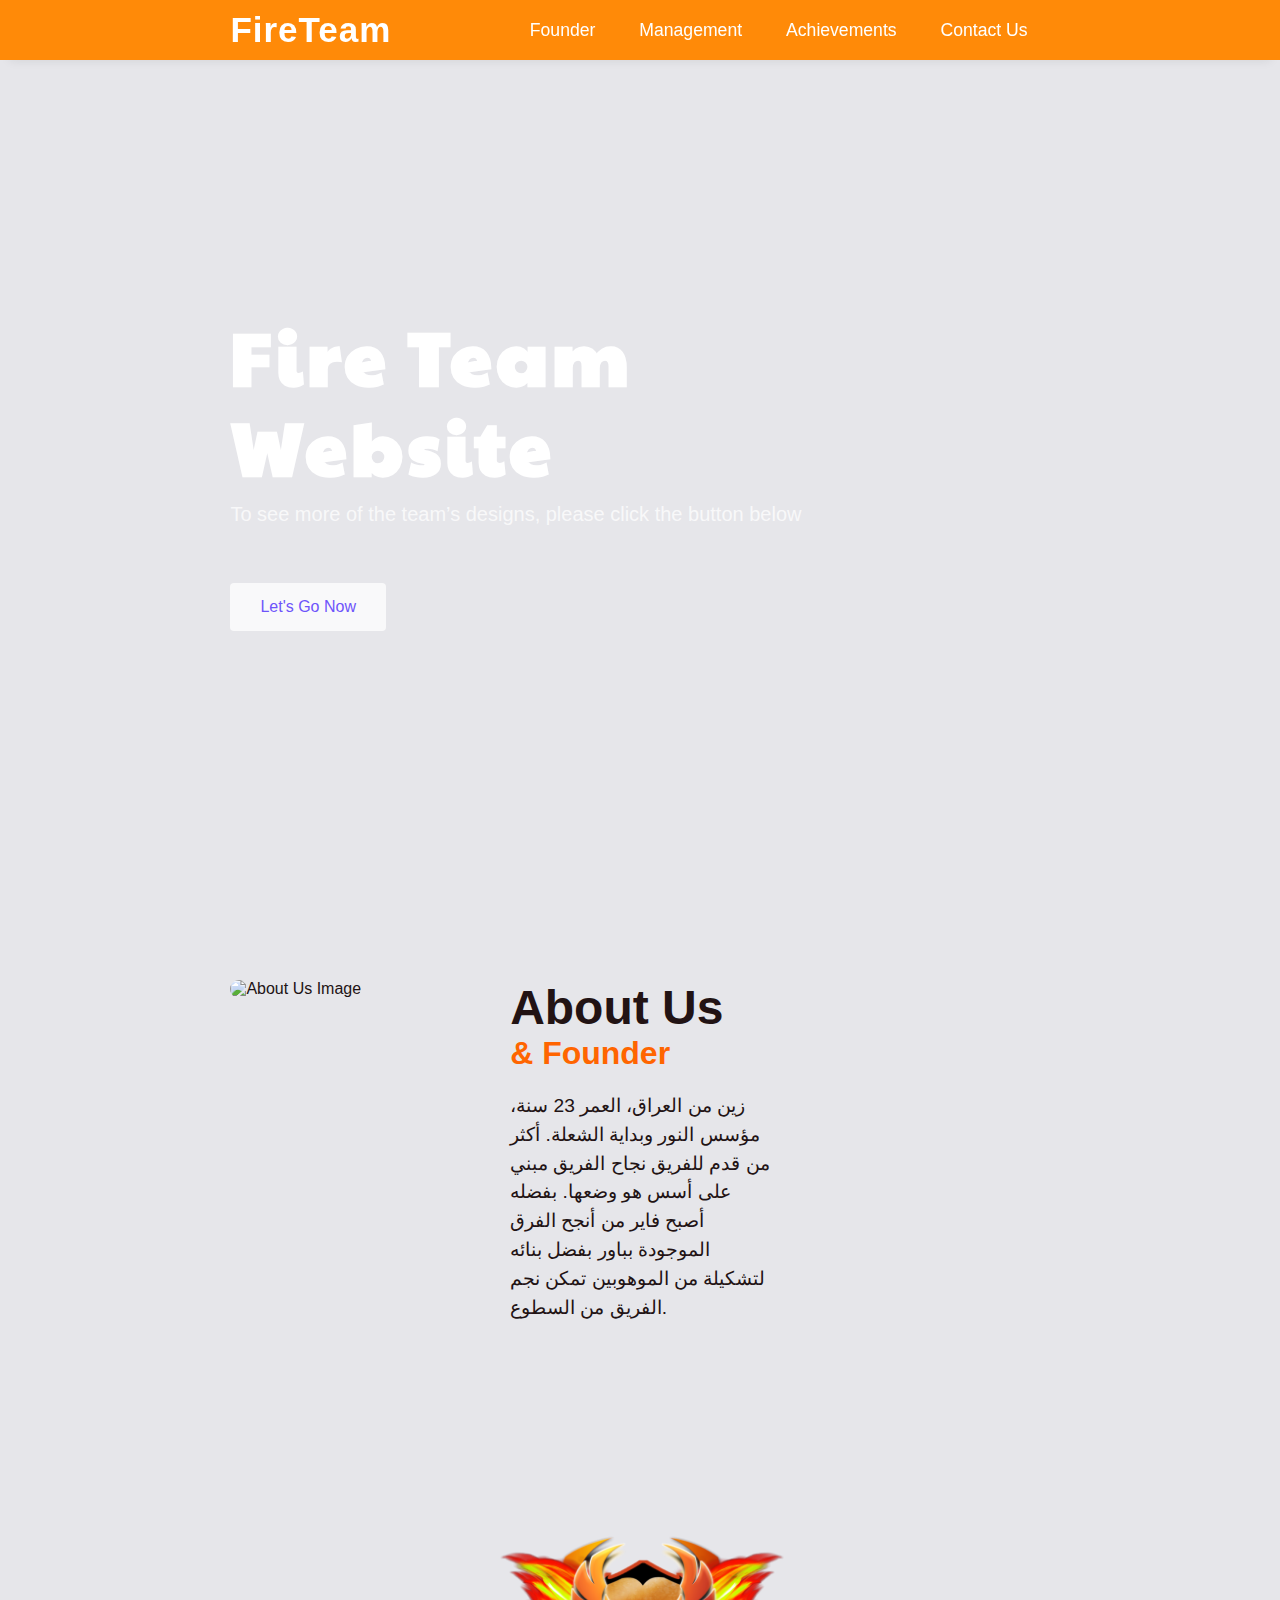
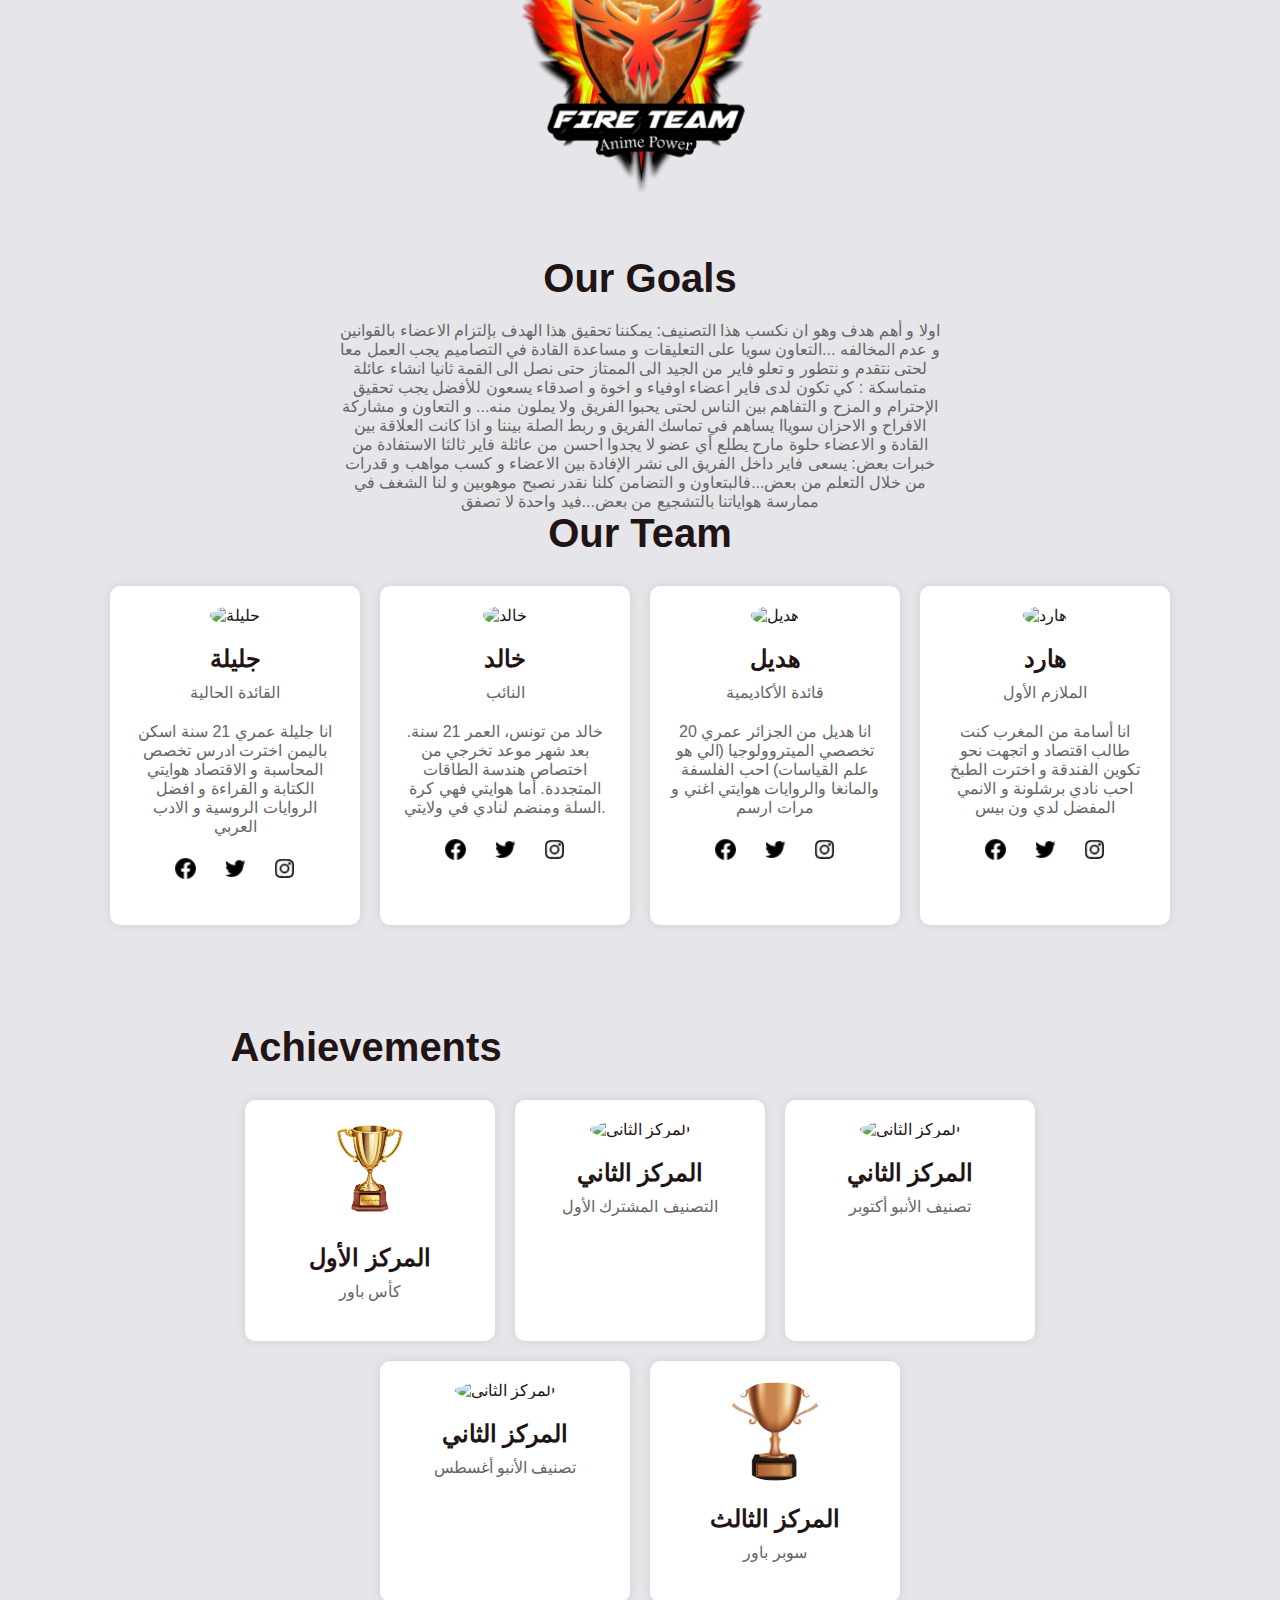
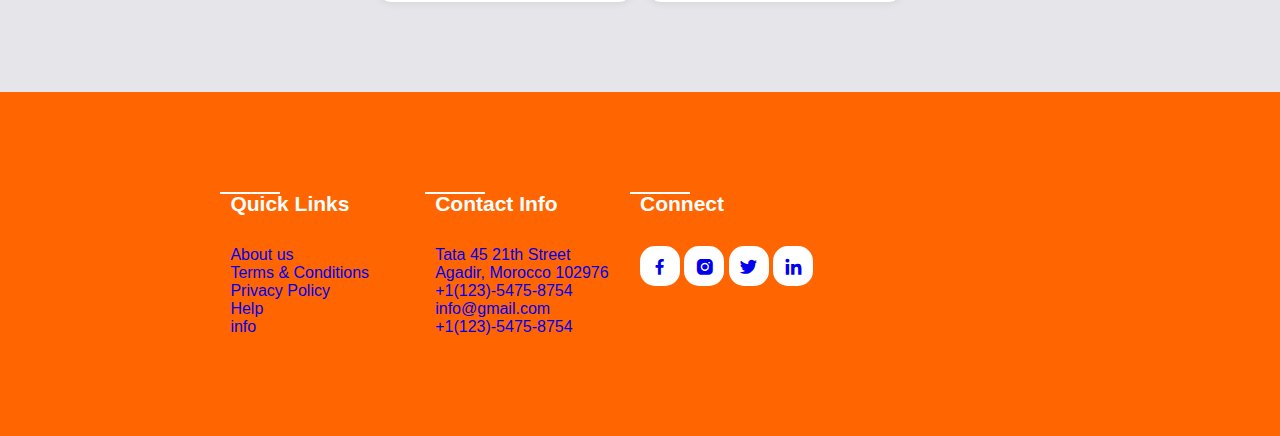
==== firetime.html @ 790e8df7 "Add files via upload" ====
<!DOCTYPE html>
<html lang="en">
<head>
    <meta charset="UTF-8">
    <meta name="viewport" content="width=device-width, initial-scale=1">
    <title>Fire Team</title>
    <link rel="stylesheet" href="style.css" type="text/css">
    <link rel="stylesheet" href="https://unpkg.com/boxicons@latest/css/boxicons.min.css">
    <link rel="preconnect" href="https://fonts.googleapis.com">
    <link rel="preconnect" href="https://fonts.gstatic.com" crossorigin>
    <link href="https://fonts.googleapis.com/css2?family=Paytone+One&display=swap" rel="stylesheet">
  
</head>
<body>
    <header>
        <a href="#" class="logo">FireTeam</a>
        <div class="bx bx-menu" id="menu-icon"></div>
        <ul class="navbar">
            <li><a href="#container">Founder</a></li>
            <li><a href="#our-team">Management</a></li>
            <li><a href="#Designs">Achievements</a></li>
            <li><a href="#contact">Contact Us</a></li>
        </ul>
    </header>

    <section class="home" id="home">
        <div class="home-text">
            <h1>Fire Team<br>Website</h1>
            <p>To see more of the team’s designs, please click the button below</p>
             <div class="home-btn">
            <a onclick="location.href='index.html'">Let's Go Now</a>
                
            </div>
        </div>
    </section>

    <section class="container" id="container">
        <div class="about-image">
            <img src="C:\python\flaskapps\templates\img\img5.jpg" alt="About Us Image">
        </div>
        <div class="about-content">
            <h1>About Us</h1>
            <h2><span>& Founder</span></h2>
            <p>زين من العراق، العمر 23 سنة، مؤسس النور وبداية الشعلة. أكثر من قدم للفريق نجاح الفريق مبني على أسس هو وضعها. بفضله أصبح فاير من أنجح الفرق الموجودة بباور بفضل بنائه لتشكيلة من الموهوبين تمكن نجم الفريق من السطوع.</p>
        </div>
    </section>

    <section class="our-team" id="our-team">
        <div class="team-header">
            <img src="../img/img55.png" alt="Team Icon">
            <h1>Our Goals</h1>
            <p> اولا و أهم هدف وهو ان نكسب هذا التصنيف:
يمكننا تحقيق هذا الهدف بإلتزام الاعضاء بالقوانين و عدم المخالفه ...التعاون سويا على التعليقات و مساعدة القادة في التصاميم يجب العمل معا لحتى نتقدم و نتطور و تعلو فاير من الجيد الى الممتاز حتى نصل الى القمة
ثانيا انشاء عائلة متماسكة :
كي تكون لدى فاير اعضاء اوفياء و اخوة و اصدقاء يسعون للأفضل يجب تحقيق الإحترام و المزح و التفاهم بين الناس لحتى يحبوا الفريق ولا يملون منه... و التعاون و مشاركة الافراح و الاحزان سوياا يساهم في تماسك الفريق و ربط الصلة بيننا و اذا كانت العلاقة بين القادة و الاعضاء حلوة مارح يطلع أي عضو لا يجدوا احسن من عائلة فاير 
ثالثا الاستفادة من خبرات بعض:
يسعى فاير داخل الفريق الى نشر الإفادة بين الاعضاء و كسب مواهب و قدرات من خلال التعلم من بعض...فالبتعاون و التضامن كلنا نقدر نصبح موهوبين و لنا الشغف في ممارسة هواياتنا بالتشجيع من بعض...فيد واحدة لا تصفق</p>
            <h1>Our Team</h1>
        </div>
        <div class="team-members">
            <div class="team-member">
                <img src="../img/img7.jpg" alt="جليلة">
                <h3>جليلة</h3>
                <p>القائدة الحالية</p>
                <p>انا جليلة عمري 21 سنة اسكن باليمن اخترت ادرس تخصص المحاسبة و الاقتصاد هوايتي الكتابة و القراءة و افضل الروايات الروسية و الادب العربي</p>
                <div class="social-links">
                    <a href="#"><img src="[data-uri]"/></a>
                    <a href="#"><img src="[data-uri]"/></a>
                    <a href="#"><img src="[data-uri]"/></a>
                </div>
            </div>
            <div class="team-member">
                <img src="../img/img8.jpg" alt="خالد">
                <h3>خالد</h3>
                <p>النائب</p>
                <p>خالد من تونس، العمر 21 سنة. بعد شهر موعد تخرجي من اختصاص هندسة الطاقات المتجددة. أما هوايتي فهي كرة السلة ومنضم لنادي في ولايتي.</p>
                <div class="social-links">
                    <a href="#"><img src="[data-uri]"/></a>
                    <a href="#"><img src="[data-uri]"/></a>
                    <a href="#"><img src="[data-uri]"/></a>
                </div>
            </div>
            <div class="team-member">
                <img src="../img/img9.jpg" alt="هديل">
                <h3>هديل</h3>
                <p>قائدة الأكاديمية</p>
                <p>انا هديل من الجزائر عمري 20 تخصصي الميتروولوجيا (الي هو علم القياسات) احب الفلسفة والمانغا والروايات هوايتي اغني و مرات ارسم</p>
                <div class="social-links">
                    <a href="#"><img src="[data-uri]"/></a>
                    <a href="#"><img src="[data-uri]"/></a>
                    <a href="#"><img src="[data-uri]"/></a>
                </div>
            </div>
            <div class="team-member">
                <img src="../img/img10.jpg" alt="هارد">
                <h3>هارد</h3>
                <p>الملازم الأول</p>
                <p>انا أسامة من المغرب كنت طالب اقتصاد و اتجهت نحو تكوين الفندقة و اخترت الطبخ احب نادي برشلونة و الانمي المفضل لدي ون بيس</p>
                <div class="social-links">
                    <a href="#"><img src="[data-uri]"/></a>
                    <a href="#"><img src="[data-uri]"/></a>
                    <a href="#"><img src="[data-uri]"/></a>
                </div>
            </div>
        </div>
    </section>

    <section class="designs" id="Designs">
      <div class="team-header">
          
            <h1>Achievements</h1>
        <div class="team-members">
            <div class="team-member">
                <img src="../img/img33.jpg" alt="المركز الأول">
                <h3>المركز الأول</h3>
                <p>كأس باور</p>
            </div>
            <div class="team-member">
                <img src="../img/img22.jpg" alt="المركز الثاني">
                <h3>المركز الثاني</h3>
                <p>التصنيف المشترك الأول</p>
            </div>
            <div class="team-member">
                <img src="../img/img22.jpg" alt="المركز الثاني">
                <h3>المركز الثاني</h3>
                <p>تصنيف الأنبو أكتوبر</p>
            </div>
            <div class="team-member">
                <img src="../img/img22.jpg" alt="المركز الثاني">
                <h3>المركز الثاني</h3>
                <p>تصنيف الأنبو أغسطس</p>
            </div>
            <div class="team-member">
                <img src="../img/img44.jpg" alt="المركز الثالث">
                <h3>المركز الثالث</h3>
                <p>سوبر باور</p>
            </div>
        </div>
    </section>

    <section id="contact">
        <div class="footer">
            <div class="main">
                <div class="list">
                    <h4>Quick Links</h4>
                    <ul>
                        <li><a href="#">About us</a></li>
                        <li><a href="#">Terms & Conditions</a></li>
                        <li><a href="#">Privacy Policy</a></li>
                        <li><a href="#">Help</a></li>
                        <li><a href="#">info</a></li>
                    </ul>
                </div>
                
                <div class="list">
                    <h4>Contact Info</h4>
                    <ul>
                        <li><a href="#">Tata 45 21th Street</a></li>
                        <li><a href="#">Agadir, Morocco 102976</a></li>
                        <li><a href="#">+1(123)-5475-8754</a></li>
                        <li><a href="#">info@gmail.com</a></li>
                        <li><a href="#">+1(123)-5475-8754</a></li>
                    </ul>
                </div>
                <div class="list">

                    <h4>Connect</h4>
                    <div class="social">
                    <a href="https://www.facebook.com/F1ireTeam"><i class='bx bxl-facebook' ></i></a>
                    <a href="#"><i class='bx bxl-instagram-alt' ></i></a>
                    <a href="#"><i class='bx bxl-twitter' ></i></a>
                     <a href="#"><i class='bx bxl-linkedin' ></i></a>
                     </div>
                  </div>
            </div>
        </div>
    </section>

</body>
</html>
---- style.css ----
* {
    padding: 0;
    margin: 0;
    box-sizing: border-box;
    font-family: 'Poppins', Sans-Serif;
    text-decoration: none;
    list-style: none;
    scroll-behavior: smooth;
}


:root {
    --bg-color: #fff;
    --text-color: #221314;
    --second-color: #5a7184;
    --main-color: #6e54fa;
    --big-font: 6rem;
    --h2-font: 3rem;
    --p-font: 1.1rem;
}

body {
    background: #e6e6ea;
    color: var(--text-color);
}


header {
    position: fixed;
    top: 0;
    right: 0;
    width: 100%;
    z-index: 1000;
    display: flex;
    align-items: center;
    justify-content: space-between;
    background: transparent;
    padding: 30px 18%;
    transition: ease 0.4s;
}

.logo {
    font-size: 35px;
    font-weight: 600;
    letter-spacing: 1px;
    color: #ffffff;
}

.navbar {
    display: flex;
}

.navbar a {
    color: var(--bg-color);
    font-size: var(--p-font);
    font-weight: 500;
    padding: 10px 22px;
    border-radius: 4px;
    transition: ease 0.4s;
}

.navbar a:hover {
    background: var(--bg-color);
    color: var(--text-color);
    box-shadow: 5px 10px 30px rgba(85, 85, 85, 0.2);
}


section {
    padding: 80px 18%;
}

#menu-icon {
    color: var(--bg-color);
    font-size: 35px;
    z-index: 10001;
    cursor: pointer;
    display: none;
}

.home {
    position: relative;
    width: 100%;
    height: 100vh;
    background: url(../img/img2.jpg) center/cover no-repeat;
    display: grid;
    align-items: center;
}

.home-text h1 {
    font-size: 75px;
    line-height: 1.2;
    color: var(--bg-color);
    font-family: 'Paytone One', Sans-Serif;
    letter-spacing: 4px;
    margin: 40px 0 5px;
}

.home-text p {
    color: #ffffffbf;
    font-size: 20px;
    font-weight: 400;
    line-height: 38px;
    margin-bottom: 50px;
}

.home-btn {
    display: inline-block;
    font-size: 16px;
    padding: 15px 30px;
    background: #ffffffbf;
    color: var(--main-color);
    border-radius: 4px;
}

.home-btn:hover {
    background: var(--bg-color);
    transform: scale(1.1);
}


header{
    background: #FF8A08;
    padding: 10px 18%;
    box-shadow: rgba(33, 35, 38, 0.1) 0px 10px 10px -10px;
}

.sticky .navbar a {
    color: var(--text-color);
}


.about-us {
    display: flex;
    align-items: center;
    justify-content: center;
    height: 100vh;
    background-color: #1c1c1c;
}

.about-image img {
    max-width: 100%;
    height: auto;
    border-radius: 10px;
}

.about-content {
    max-width: 500px;
}

.about-content h1 {
    font-size: 3em;
    margin: 0;
    
}

.about-content h2 {
    font-size: 2em;
    color: white;
}

.about-content h2 span {
    color: #FF6500;
}

.about-content p {
    font-size: 1.2em;
    line-height: 1.5;
    margin: 20px 0;
}


.our-team {
    text-align: center;
    padding: 10px 20px;
}

.team-header img {
    width: 400px;
    height: 400px;
    margin-bottom: 20px;
}

.team-header h1 {
    font-size: 2.5em;
    margin-bottom: 20px;
}

.team-header p {
    font-size: 1em;
    color: #666;
    margin-bottom: 40px;
    max-width: 600px;
    margin: 0 auto;
}

.team-members {
    display: flex;
    justify-content: center;
    flex-wrap: wrap;
}

.team-member {
    background-color: white;
    margin: 10px;
    padding: 20px;
    border-radius: 10px;
    width: 250px;
    box-shadow: 0 0 10px rgba(0, 0, 0, 0.1);
    text-align: center;
}

.team-member img {
    width: 100px;
    height: 100px;
    border-radius: 50%;
    margin-bottom: 20px;
}

.team-member h3 {
    font-size: 1.5em;
    margin-bottom: 10px;
}

.team-member p {
    font-size: 1em;
    color: #666;
    margin-bottom: 20px;
}

.team-member .social-links a {
    margin: 0 10px;
    text-decoration: none;
}

.team-member .social-links img {
    width: 25px;
    height: 25px;
}


.container {
    display: grid;
    grid-template-columns: repeat(3, 2fr);
    gap: 20px;
}

#contact {
    background: #FF6500;
}

.main {
    display: flex;
    flex-wrap: wrap;
}

.footer {
    padding: 20px 0;
}

.list {
    width: 25%;
}

.list h4 {
    font-size: 21px;
    color: var(--bg-color);
    margin-bottom: 30px;
    position: relative;
}

.list h4::before {
    content: "";
    position: absolute;
    height: 2px;
    width: 60px;
    left: -10px;
    background: var(--bg-color);
}
.social a{
height: 40px;
width: 40px;
background: var(--bg-color);
color:#FF650;
display: inline-flex;
align-items: center;
justify-content: center;
font-size: 21px;
border-radius: 15px;
transition:.3s 
;
}
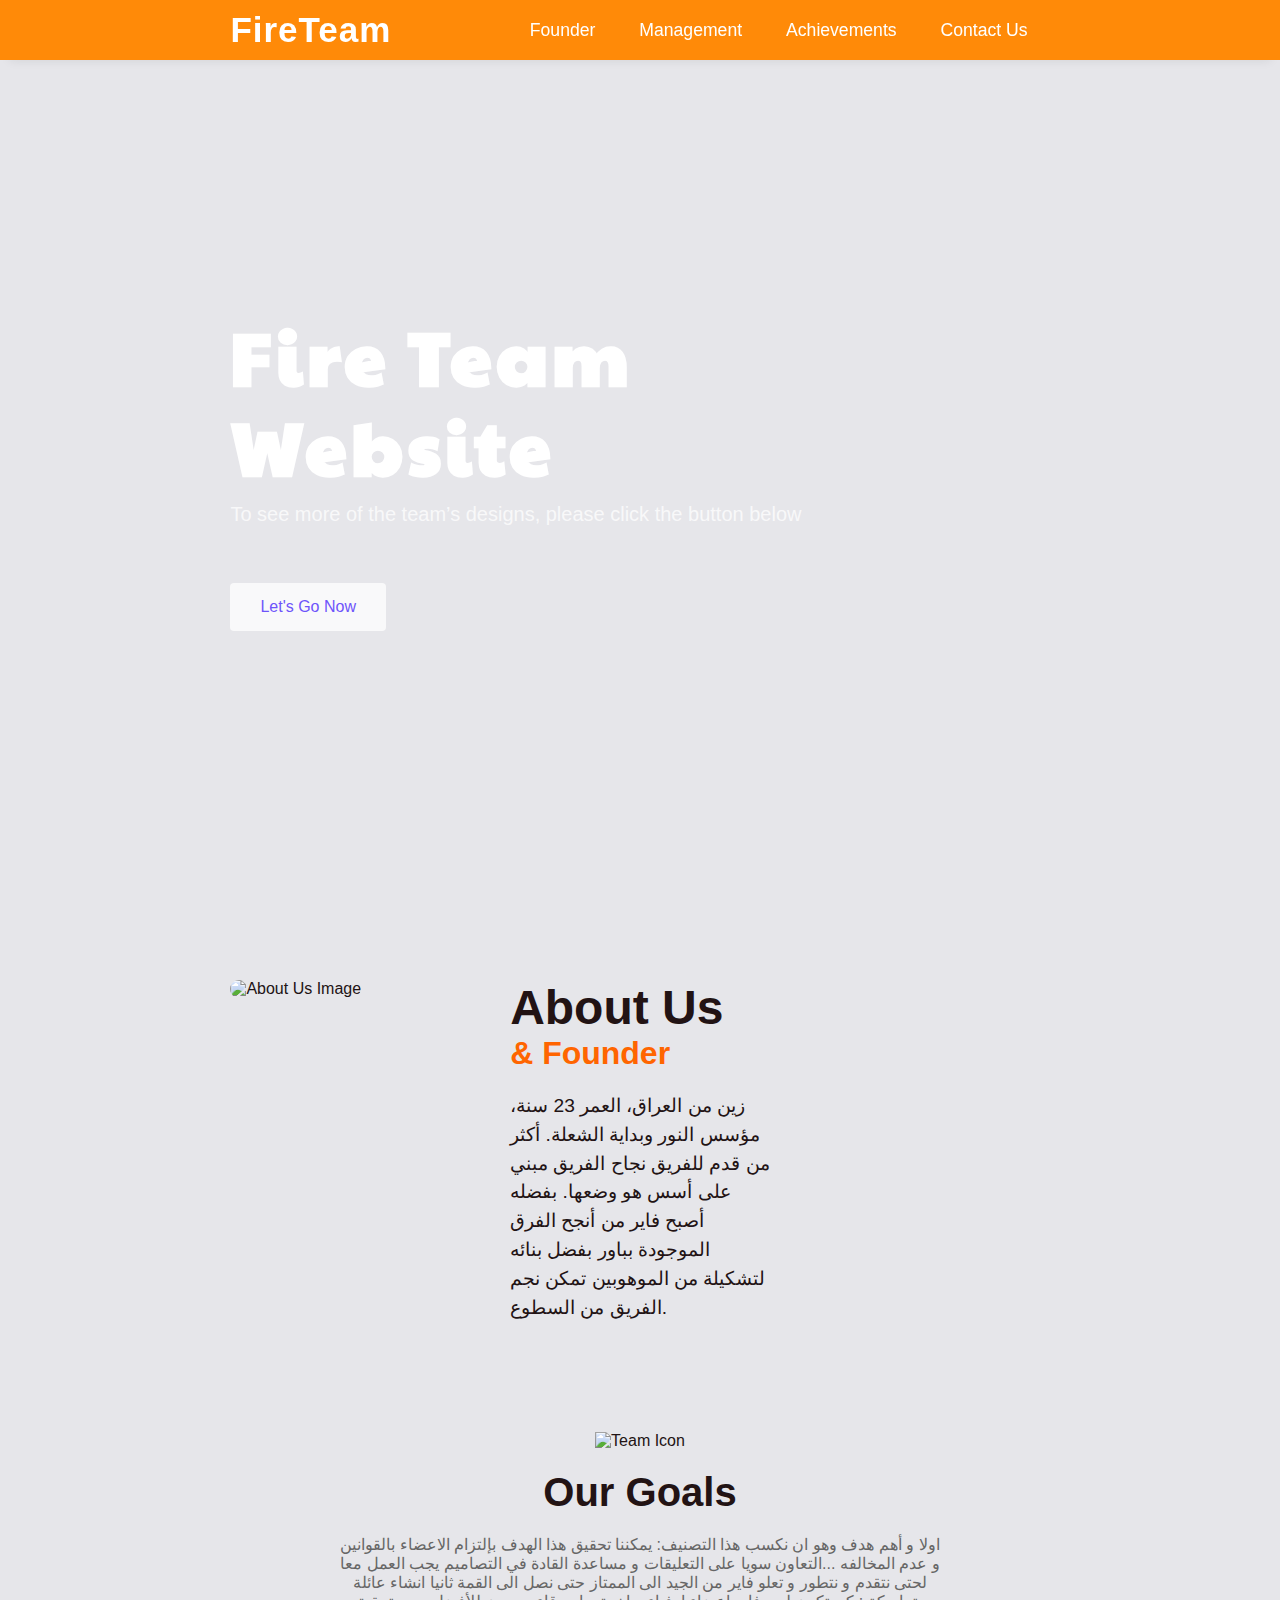
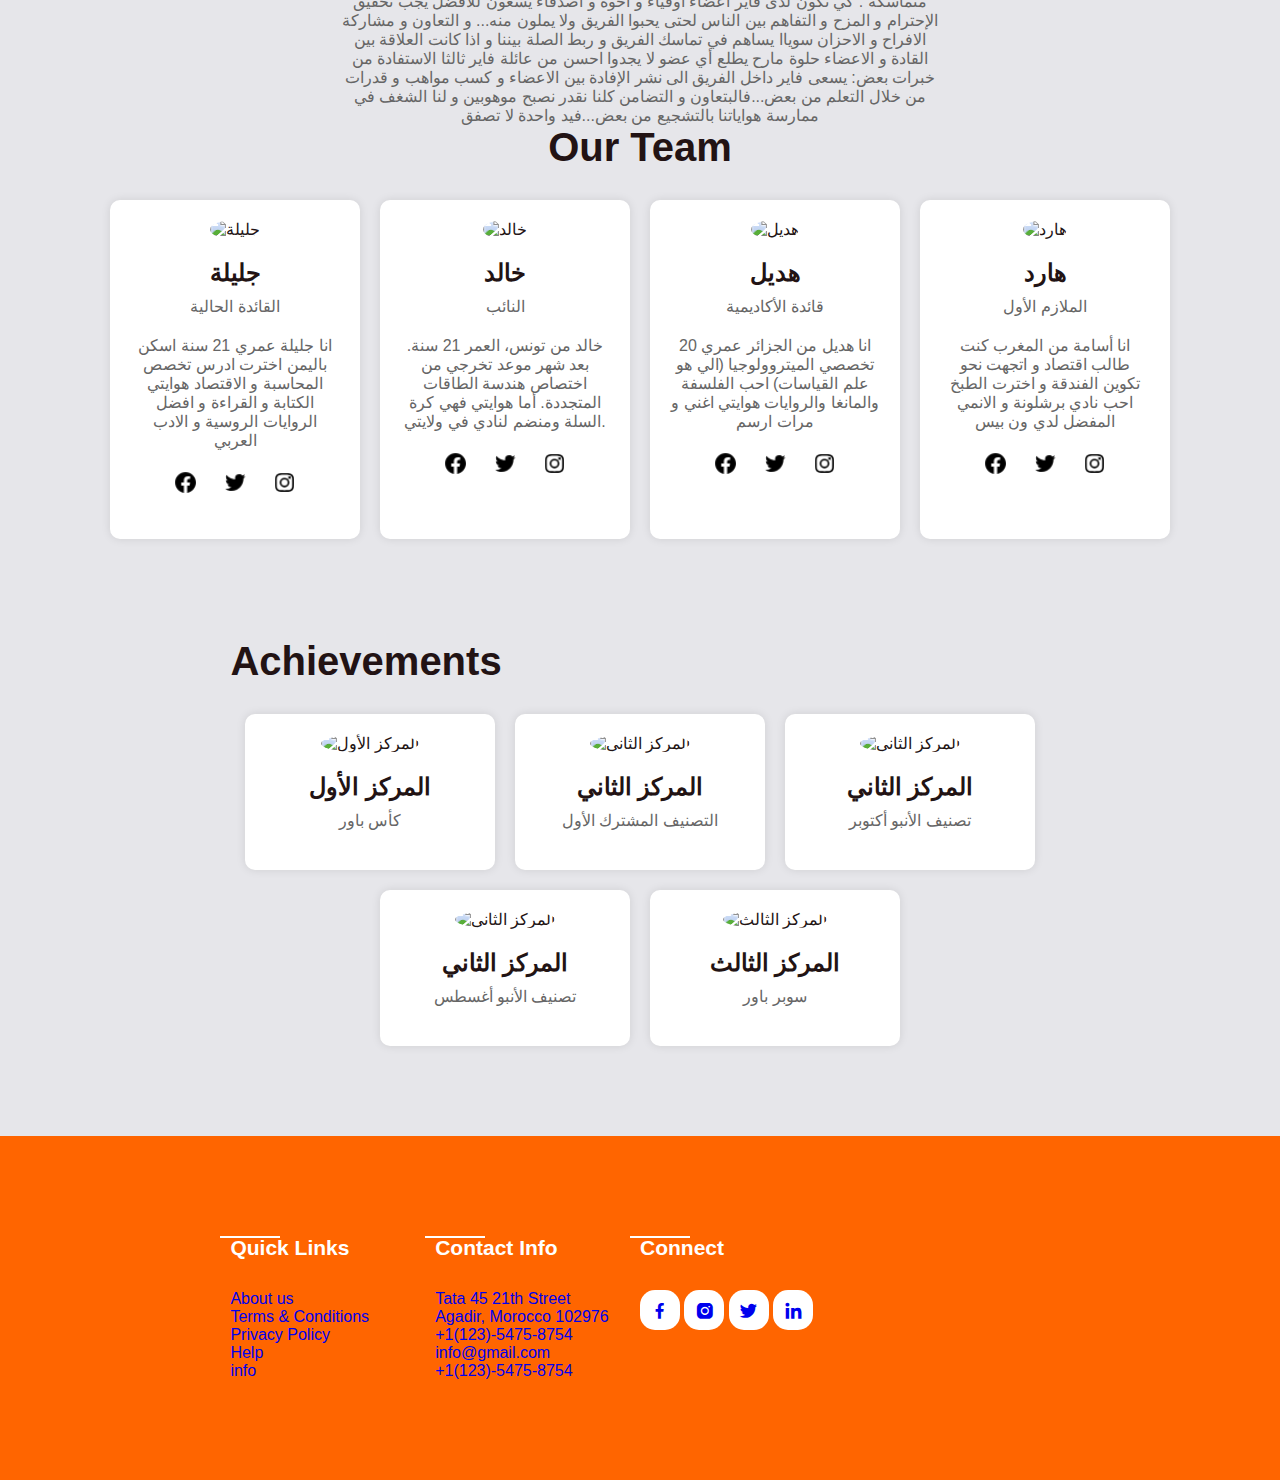
==== commit a715031b: "Update firetime.html" ====
--- a/firetime.html
+++ b/firetime.html
@@ -36,7 +36,7 @@
 
     <section class="container" id="container">
         <div class="about-image">
-            <img src="C:\python\flaskapps\templates\img\img5.jpg" alt="About Us Image">
+            <img src="https://scontent.faae1-2.fna.fbcdn.net/v/t39.30808-6/451695225_2268065056860576_5111841102369909039_n.jpg?stp=dst-jpg_p600x600&_nc_cat=108&ccb=1-7&_nc_sid=aa7b47&_nc_eui2=AeHBGyK_xROv2VCx-OWKgiHyxhfeujZNdqnGF966Nk12qX5K-qs3GnBw3N0wOK_eEBgO81xXlHUmES5GF1ETzGeR&_nc_ohc=enJHUHd6xusQ7kNvgEEdTpa&_nc_zt=23&_nc_ht=scontent.faae1-2.fna&oh=00_AYD9Vq0o0Z23OYlNUDIzpk7tC596HlINb_WP22944zeTjw&oe=66A15C65" alt="About Us Image">
         </div>
         <div class="about-content">
             <h1>About Us</h1>
@@ -47,7 +47,7 @@
 
     <section class="our-team" id="our-team">
         <div class="team-header">
-            <img src="../img/img55.png" alt="Team Icon">
+            <img src="https://scontent.faae1-2.fna.fbcdn.net/v/t39.30808-6/452065415_2268065100193905_3495258700425357233_n.jpg?_nc_cat=111&ccb=1-7&_nc_sid=aa7b47&_nc_eui2=AeFqy4PKgzdqsbjZwKoJTcG0zrq8prNkfuHOuryms2R-4RnnGn0bKecBes9arUTYX_3CM7vM1ug2HmfeMMpS_qsH&_nc_ohc=QdAt3pqfWNkQ7kNvgFCiF2z&_nc_zt=23&_nc_ht=scontent.faae1-2.fna&oh=00_AYBZ5uE6MwRp2bXd0dx7M2hSasAoSGrYJH7dHdUSswf56g&oe=66A16510" alt="Team Icon">
             <h1>Our Goals</h1>
             <p> اولا و أهم هدف وهو ان نكسب هذا التصنيف:
 يمكننا تحقيق هذا الهدف بإلتزام الاعضاء بالقوانين و عدم المخالفه ...التعاون سويا على التعليقات و مساعدة القادة في التصاميم يجب العمل معا لحتى نتقدم و نتطور و تعلو فاير من الجيد الى الممتاز حتى نصل الى القمة
@@ -59,7 +59,7 @@
         </div>
         <div class="team-members">
             <div class="team-member">
-                <img src="../img/img7.jpg" alt="جليلة">
+                <img src="https://scontent.faae1-2.fna.fbcdn.net/v/t39.30808-6/451844297_2268071203526628_2469509178554588395_n.jpg?stp=dst-jpg_p526x296&_nc_cat=110&ccb=1-7&_nc_sid=aa7b47&_nc_eui2=AeGIf4MczLoOgKymuSe3SyQFOI9DzIsu8As4j0PMiy7wC8NDuy4urWElCWuZVAWIfr4CHSE13UZM083spWNL-mFT&_nc_ohc=UxjCIzIt3ucQ7kNvgGo1EOu&_nc_zt=23&_nc_ht=scontent.faae1-2.fna&oh=00_AYDPDGeAqR3vezMilkVVmSYmUxUqZPdIrfBwcbp4aPp8jg&oe=66A171AF" alt="جليلة">
                 <h3>جليلة</h3>
                 <p>القائدة الحالية</p>
                 <p>انا جليلة عمري 21 سنة اسكن باليمن اخترت ادرس تخصص المحاسبة و الاقتصاد هوايتي الكتابة و القراءة و افضل الروايات الروسية و الادب العربي</p>
@@ -70,7 +70,7 @@
                 </div>
             </div>
             <div class="team-member">
-                <img src="../img/img8.jpg" alt="خالد">
+                <img src="https://scontent.faae1-1.fna.fbcdn.net/v/t39.30808-6/452254972_2268070843526664_2964226762975934273_n.jpg?stp=dst-jpg_p600x600&_nc_cat=102&ccb=1-7&_nc_sid=aa7b47&_nc_eui2=AeGty94sQEMQNTYbU_9AvfL--LMuSkHU7cv4sy5KQdTtyzMKkGxchB4KqXtD1VoVNeU1D5moIY-36k9qFM6ZrBMx&_nc_ohc=ukhFds0kXZMQ7kNvgHSmG1N&_nc_zt=23&_nc_ht=scontent.faae1-1.fna&oh=00_AYCU362Gk5qqswubH0REdGOON8YWIhwnGk7nMUcph_LXbQ&oe=66A17DCA" alt="خالد">
                 <h3>خالد</h3>
                 <p>النائب</p>
                 <p>خالد من تونس، العمر 21 سنة. بعد شهر موعد تخرجي من اختصاص هندسة الطاقات المتجددة. أما هوايتي فهي كرة السلة ومنضم لنادي في ولايتي.</p>
@@ -81,7 +81,7 @@
                 </div>
             </div>
             <div class="team-member">
-                <img src="../img/img9.jpg" alt="هديل">
+                <img src="https://scontent.faae1-2.fna.fbcdn.net/v/t39.30808-6/452196541_2268070680193347_1929260889462961426_n.jpg?_nc_cat=104&ccb=1-7&_nc_sid=aa7b47&_nc_eui2=AeGHz6ymUstBA2AYo0CMc8WZg9QgA7HkN06D1CADseQ3TpWd9kxDIaNYUfG9SgB60ZUKhZp3oWh0YPcFvb1a5Pr4&_nc_ohc=mGu862khAd4Q7kNvgGIGicE&_nc_zt=23&_nc_ht=scontent.faae1-2.fna&oh=00_AYBJMRC5zftws_hbQaskkVIwLOz5eYr2vnZCqlMAxkFnSw&oe=66A1671A" alt="هديل">
                 <h3>هديل</h3>
                 <p>قائدة الأكاديمية</p>
                 <p>انا هديل من الجزائر عمري 20 تخصصي الميتروولوجيا (الي هو علم القياسات) احب الفلسفة والمانغا والروايات هوايتي اغني و مرات ارسم</p>
@@ -92,7 +92,7 @@
                 </div>
             </div>
             <div class="team-member">
-                <img src="../img/img10.jpg" alt="هارد">
+                <img src="https://scontent.faae1-2.fna.fbcdn.net/v/t39.30808-6/451844306_2268070836859998_8356352053688487487_n.jpg?stp=dst-jpg_s600x600&_nc_cat=108&ccb=1-7&_nc_sid=aa7b47&_nc_eui2=AeG2tJLGWSLK_NSlIfDpypbCSbkBcBHqCixJuQFwEeoKLFZfuJiMDduOaBw9afaVMzAGEha4VZxcZm-TZXvkOmvO&_nc_ohc=kkmI0L561ZoQ7kNvgHMkkt-&_nc_zt=23&_nc_ht=scontent.faae1-2.fna&oh=00_AYB_mxkzqYugpgBysAMCiMImnjk4RxeRK9yqHcPJdcitUA&oe=66A17AD2" alt="هارد">
                 <h3>هارد</h3>
                 <p>الملازم الأول</p>
                 <p>انا أسامة من المغرب كنت طالب اقتصاد و اتجهت نحو تكوين الفندقة و اخترت الطبخ احب نادي برشلونة و الانمي المفضل لدي ون بيس</p>
@@ -111,27 +111,27 @@
             <h1>Achievements</h1>
         <div class="team-members">
             <div class="team-member">
-                <img src="../img/img33.jpg" alt="المركز الأول">
+                <img src="https://scontent.faae1-2.fna.fbcdn.net/v/t39.30808-6/451997852_2268065400193875_3991278238636993628_n.jpg?_nc_cat=111&ccb=1-7&_nc_sid=aa7b47&_nc_eui2=AeH27STZGHD2zrokQ_CrRr2y_xdzLU5vsgX_F3MtTm-yBbW_rsC1IRWN2sg9yybhlO83XYtCmN55FIu3Iz9rmzrh&_nc_ohc=X3_7G_yy7GgQ7kNvgEb_Wdd&_nc_zt=23&_nc_ht=scontent.faae1-2.fna&oh=00_AYBk4UMq0-JSKnGttJuqgrNtp4ByjRoDpcYLRssgdmZSlA&oe=66A16384" alt="المركز الأول">
                 <h3>المركز الأول</h3>
                 <p>كأس باور</p>
             </div>
             <div class="team-member">
-                <img src="../img/img22.jpg" alt="المركز الثاني">
+                <img src="https://scontent.faae1-1.fna.fbcdn.net/v/t39.30808-6/451859289_2268073440193071_5615327009867055459_n.jpg?_nc_cat=106&ccb=1-7&_nc_sid=aa7b47&_nc_eui2=AeGbrOvcK2DOjIBJaPmoEHRwrRf9jFCrQJCtF_2MUKtAkOHVk4zvaq0G07ia34jg0JsQg-Nhx8d58bVxZE0t20Cl&_nc_ohc=JztLtYuSsKgQ7kNvgEc8IUH&_nc_zt=23&_nc_ht=scontent.faae1-1.fna&oh=00_AYBw8vwVLYnP4K1x70c3E3-oE0beNyLCMKox2HmCrqa00A&oe=66A1874D" alt="المركز الثاني">
                 <h3>المركز الثاني</h3>
                 <p>التصنيف المشترك الأول</p>
             </div>
             <div class="team-member">
-                <img src="../img/img22.jpg" alt="المركز الثاني">
+                <img src="https://scontent.faae1-1.fna.fbcdn.net/v/t39.30808-6/451859289_2268073440193071_5615327009867055459_n.jpg?_nc_cat=106&ccb=1-7&_nc_sid=aa7b47&_nc_eui2=AeGbrOvcK2DOjIBJaPmoEHRwrRf9jFCrQJCtF_2MUKtAkOHVk4zvaq0G07ia34jg0JsQg-Nhx8d58bVxZE0t20Cl&_nc_ohc=JztLtYuSsKgQ7kNvgEc8IUH&_nc_zt=23&_nc_ht=scontent.faae1-1.fna&oh=00_AYBw8vwVLYnP4K1x70c3E3-oE0beNyLCMKox2HmCrqa00A&oe=66A1874D" alt="المركز الثاني">
                 <h3>المركز الثاني</h3>
                 <p>تصنيف الأنبو أكتوبر</p>
             </div>
             <div class="team-member">
-                <img src="../img/img22.jpg" alt="المركز الثاني">
+                <img src="https://scontent.faae1-1.fna.fbcdn.net/v/t39.30808-6/451859289_2268073440193071_5615327009867055459_n.jpg?_nc_cat=106&ccb=1-7&_nc_sid=aa7b47&_nc_eui2=AeGbrOvcK2DOjIBJaPmoEHRwrRf9jFCrQJCtF_2MUKtAkOHVk4zvaq0G07ia34jg0JsQg-Nhx8d58bVxZE0t20Cl&_nc_ohc=JztLtYuSsKgQ7kNvgEc8IUH&_nc_zt=23&_nc_ht=scontent.faae1-1.fna&oh=00_AYBw8vwVLYnP4K1x70c3E3-oE0beNyLCMKox2HmCrqa00A&oe=66A1874D" alt="المركز الثاني">
                 <h3>المركز الثاني</h3>
                 <p>تصنيف الأنبو أغسطس</p>
             </div>
             <div class="team-member">
-                <img src="../img/img44.jpg" alt="المركز الثالث">
+                <img src="https://scontent.faae1-1.fna.fbcdn.net/v/t39.30808-6/452056088_2268065556860526_9015009546377329291_n.jpg?_nc_cat=109&ccb=1-7&_nc_sid=aa7b47&_nc_eui2=AeFZ0_pGICP998RkXErIKCqVRXVsGunDsD5FdWwa6cOwPusI4QVkjbIDBWthiSUFh5jlXyIeope7J2crytI9hm-x&_nc_ohc=2S9mkGSI35wQ7kNvgGTV91L&_nc_zt=23&_nc_ht=scontent.faae1-1.fna&oh=00_AYBkkxPqQqpYtl8DCaZPUO2A8MIpTqUSmp_-9S4ptQbchg&oe=66A15B81" alt="المركز الثالث">
                 <h3>المركز الثالث</h3>
                 <p>سوبر باور</p>
             </div>
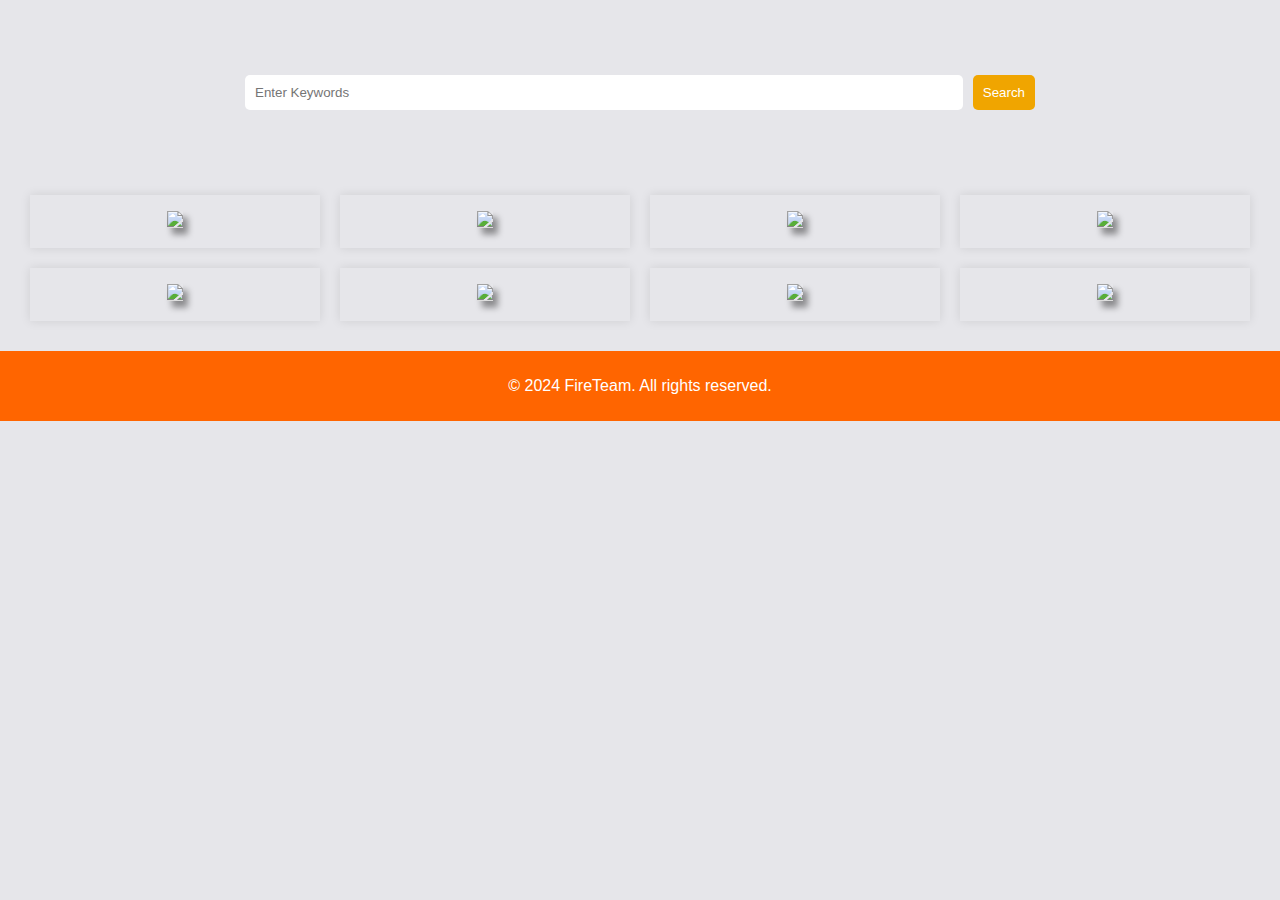
==== commit fba64d04: "Rename index1.html to firetime.html" ====
--- a/firetime.html
+++ b/firetime.html
@@ -2,179 +2,40 @@
 <html lang="en">
 <head>
     <meta charset="UTF-8">
-    <meta name="viewport" content="width=device-width, initial-scale=1">
-    <title>Fire Team</title>
-    <link rel="stylesheet" href="style.css" type="text/css">
-    <link rel="stylesheet" href="https://unpkg.com/boxicons@latest/css/boxicons.min.css">
-    <link rel="preconnect" href="https://fonts.googleapis.com">
-    <link rel="preconnect" href="https://fonts.gstatic.com" crossorigin>
-    <link href="https://fonts.googleapis.com/css2?family=Paytone+One&display=swap" rel="stylesheet">
-  
+    <meta name="viewport" content="width=device-width, initial-scale=1.0">
+    <title>Gallery website</title>
+    <link rel="stylesheet" href="styles.css">
+   
 </head>
 <body>
     <header>
-        <a href="#" class="logo">FireTeam</a>
-        <div class="bx bx-menu" id="menu-icon"></div>
-        <ul class="navbar">
-            <li><a href="#container">Founder</a></li>
-            <li><a href="#our-team">Management</a></li>
-            <li><a href="#Designs">Achievements</a></li>
-            <li><a href="#contact">Contact Us</a></li>
-        </ul>
+        <div class="header-content">
+           
+           
+            <form action="/search" method="get" >
+                <input type="text" name="keywords" placeholder="Enter Keywords">
+                <button >Search</button>
+            </form>
+        </div>
     </header>
-
-    <section class="home" id="home">
-        <div class="home-text">
-            <h1>Fire Team<br>Website</h1>
-            <p>To see more of the team’s designs, please click the button below</p>
-             <div class="home-btn">
-            <a onclick="location.href='index.html'">Let's Go Now</a>
-                
-            </div>
-        </div>
-    </section>
-
-    <section class="container" id="container">
-        <div class="about-image">
-            <img src="https://scontent.faae1-2.fna.fbcdn.net/v/t39.30808-6/451695225_2268065056860576_5111841102369909039_n.jpg?stp=dst-jpg_p600x600&_nc_cat=108&ccb=1-7&_nc_sid=aa7b47&_nc_eui2=AeHBGyK_xROv2VCx-OWKgiHyxhfeujZNdqnGF966Nk12qX5K-qs3GnBw3N0wOK_eEBgO81xXlHUmES5GF1ETzGeR&_nc_ohc=enJHUHd6xusQ7kNvgEEdTpa&_nc_zt=23&_nc_ht=scontent.faae1-2.fna&oh=00_AYD9Vq0o0Z23OYlNUDIzpk7tC596HlINb_WP22944zeTjw&oe=66A15C65" alt="About Us Image">
-        </div>
-        <div class="about-content">
-            <h1>About Us</h1>
-            <h2><span>& Founder</span></h2>
-            <p>زين من العراق، العمر 23 سنة، مؤسس النور وبداية الشعلة. أكثر من قدم للفريق نجاح الفريق مبني على أسس هو وضعها. بفضله أصبح فاير من أنجح الفرق الموجودة بباور بفضل بنائه لتشكيلة من الموهوبين تمكن نجم الفريق من السطوع.</p>
-        </div>
-    </section>
-
-    <section class="our-team" id="our-team">
-        <div class="team-header">
-            <img src="https://scontent.faae1-2.fna.fbcdn.net/v/t39.30808-6/452065415_2268065100193905_3495258700425357233_n.jpg?_nc_cat=111&ccb=1-7&_nc_sid=aa7b47&_nc_eui2=AeFqy4PKgzdqsbjZwKoJTcG0zrq8prNkfuHOuryms2R-4RnnGn0bKecBes9arUTYX_3CM7vM1ug2HmfeMMpS_qsH&_nc_ohc=QdAt3pqfWNkQ7kNvgFCiF2z&_nc_zt=23&_nc_ht=scontent.faae1-2.fna&oh=00_AYBZ5uE6MwRp2bXd0dx7M2hSasAoSGrYJH7dHdUSswf56g&oe=66A16510" alt="Team Icon">
-            <h1>Our Goals</h1>
-            <p> اولا و أهم هدف وهو ان نكسب هذا التصنيف:
-يمكننا تحقيق هذا الهدف بإلتزام الاعضاء بالقوانين و عدم المخالفه ...التعاون سويا على التعليقات و مساعدة القادة في التصاميم يجب العمل معا لحتى نتقدم و نتطور و تعلو فاير من الجيد الى الممتاز حتى نصل الى القمة
-ثانيا انشاء عائلة متماسكة :
-كي تكون لدى فاير اعضاء اوفياء و اخوة و اصدقاء يسعون للأفضل يجب تحقيق الإحترام و المزح و التفاهم بين الناس لحتى يحبوا الفريق ولا يملون منه... و التعاون و مشاركة الافراح و الاحزان سوياا يساهم في تماسك الفريق و ربط الصلة بيننا و اذا كانت العلاقة بين القادة و الاعضاء حلوة مارح يطلع أي عضو لا يجدوا احسن من عائلة فاير 
-ثالثا الاستفادة من خبرات بعض:
-يسعى فاير داخل الفريق الى نشر الإفادة بين الاعضاء و كسب مواهب و قدرات من خلال التعلم من بعض...فالبتعاون و التضامن كلنا نقدر نصبح موهوبين و لنا الشغف في ممارسة هواياتنا بالتشجيع من بعض...فيد واحدة لا تصفق</p>
-            <h1>Our Team</h1>
-        </div>
-        <div class="team-members">
-            <div class="team-member">
-                <img src="https://scontent.faae1-2.fna.fbcdn.net/v/t39.30808-6/451844297_2268071203526628_2469509178554588395_n.jpg?stp=dst-jpg_p526x296&_nc_cat=110&ccb=1-7&_nc_sid=aa7b47&_nc_eui2=AeGIf4MczLoOgKymuSe3SyQFOI9DzIsu8As4j0PMiy7wC8NDuy4urWElCWuZVAWIfr4CHSE13UZM083spWNL-mFT&_nc_ohc=UxjCIzIt3ucQ7kNvgGo1EOu&_nc_zt=23&_nc_ht=scontent.faae1-2.fna&oh=00_AYDPDGeAqR3vezMilkVVmSYmUxUqZPdIrfBwcbp4aPp8jg&oe=66A171AF" alt="جليلة">
-                <h3>جليلة</h3>
-                <p>القائدة الحالية</p>
-                <p>انا جليلة عمري 21 سنة اسكن باليمن اخترت ادرس تخصص المحاسبة و الاقتصاد هوايتي الكتابة و القراءة و افضل الروايات الروسية و الادب العربي</p>
-                <div class="social-links">
-                    <a href="#"><img src="[data-uri]"/></a>
-                    <a href="#"><img src="[data-uri]"/></a>
-                    <a href="#"><img src="[data-uri]"/></a>
-                </div>
-            </div>
-            <div class="team-member">
-                <img src="https://scontent.faae1-1.fna.fbcdn.net/v/t39.30808-6/452254972_2268070843526664_2964226762975934273_n.jpg?stp=dst-jpg_p600x600&_nc_cat=102&ccb=1-7&_nc_sid=aa7b47&_nc_eui2=AeGty94sQEMQNTYbU_9AvfL--LMuSkHU7cv4sy5KQdTtyzMKkGxchB4KqXtD1VoVNeU1D5moIY-36k9qFM6ZrBMx&_nc_ohc=ukhFds0kXZMQ7kNvgHSmG1N&_nc_zt=23&_nc_ht=scontent.faae1-1.fna&oh=00_AYCU362Gk5qqswubH0REdGOON8YWIhwnGk7nMUcph_LXbQ&oe=66A17DCA" alt="خالد">
-                <h3>خالد</h3>
-                <p>النائب</p>
-                <p>خالد من تونس، العمر 21 سنة. بعد شهر موعد تخرجي من اختصاص هندسة الطاقات المتجددة. أما هوايتي فهي كرة السلة ومنضم لنادي في ولايتي.</p>
-                <div class="social-links">
-                    <a href="#"><img src="[data-uri]"/></a>
-                    <a href="#"><img src="[data-uri]"/></a>
-                    <a href="#"><img src="[data-uri]"/></a>
-                </div>
-            </div>
-            <div class="team-member">
-                <img src="https://scontent.faae1-2.fna.fbcdn.net/v/t39.30808-6/452196541_2268070680193347_1929260889462961426_n.jpg?_nc_cat=104&ccb=1-7&_nc_sid=aa7b47&_nc_eui2=AeGHz6ymUstBA2AYo0CMc8WZg9QgA7HkN06D1CADseQ3TpWd9kxDIaNYUfG9SgB60ZUKhZp3oWh0YPcFvb1a5Pr4&_nc_ohc=mGu862khAd4Q7kNvgGIGicE&_nc_zt=23&_nc_ht=scontent.faae1-2.fna&oh=00_AYBJMRC5zftws_hbQaskkVIwLOz5eYr2vnZCqlMAxkFnSw&oe=66A1671A" alt="هديل">
-                <h3>هديل</h3>
-                <p>قائدة الأكاديمية</p>
-                <p>انا هديل من الجزائر عمري 20 تخصصي الميتروولوجيا (الي هو علم القياسات) احب الفلسفة والمانغا والروايات هوايتي اغني و مرات ارسم</p>
-                <div class="social-links">
-                    <a href="#"><img src="[data-uri]"/></a>
-                    <a href="#"><img src="[data-uri]"/></a>
-                    <a href="#"><img src="[data-uri]"/></a>
-                </div>
-            </div>
-            <div class="team-member">
-                <img src="https://scontent.faae1-2.fna.fbcdn.net/v/t39.30808-6/451844306_2268070836859998_8356352053688487487_n.jpg?stp=dst-jpg_s600x600&_nc_cat=108&ccb=1-7&_nc_sid=aa7b47&_nc_eui2=AeG2tJLGWSLK_NSlIfDpypbCSbkBcBHqCixJuQFwEeoKLFZfuJiMDduOaBw9afaVMzAGEha4VZxcZm-TZXvkOmvO&_nc_ohc=kkmI0L561ZoQ7kNvgHMkkt-&_nc_zt=23&_nc_ht=scontent.faae1-2.fna&oh=00_AYB_mxkzqYugpgBysAMCiMImnjk4RxeRK9yqHcPJdcitUA&oe=66A17AD2" alt="هارد">
-                <h3>هارد</h3>
-                <p>الملازم الأول</p>
-                <p>انا أسامة من المغرب كنت طالب اقتصاد و اتجهت نحو تكوين الفندقة و اخترت الطبخ احب نادي برشلونة و الانمي المفضل لدي ون بيس</p>
-                <div class="social-links">
-                    <a href="#"><img src="[data-uri]"/></a>
-                    <a href="#"><img src="[data-uri]"/></a>
-                    <a href="#"><img src="[data-uri]"/></a>
-                </div>
-            </div>
-        </div>
-    </section>
-
-    <section class="designs" id="Designs">
-      <div class="team-header">
-          
-            <h1>Achievements</h1>
-        <div class="team-members">
-            <div class="team-member">
-                <img src="https://scontent.faae1-2.fna.fbcdn.net/v/t39.30808-6/451997852_2268065400193875_3991278238636993628_n.jpg?_nc_cat=111&ccb=1-7&_nc_sid=aa7b47&_nc_eui2=AeH27STZGHD2zrokQ_CrRr2y_xdzLU5vsgX_F3MtTm-yBbW_rsC1IRWN2sg9yybhlO83XYtCmN55FIu3Iz9rmzrh&_nc_ohc=X3_7G_yy7GgQ7kNvgEb_Wdd&_nc_zt=23&_nc_ht=scontent.faae1-2.fna&oh=00_AYBk4UMq0-JSKnGttJuqgrNtp4ByjRoDpcYLRssgdmZSlA&oe=66A16384" alt="المركز الأول">
-                <h3>المركز الأول</h3>
-                <p>كأس باور</p>
-            </div>
-            <div class="team-member">
-                <img src="https://scontent.faae1-1.fna.fbcdn.net/v/t39.30808-6/451859289_2268073440193071_5615327009867055459_n.jpg?_nc_cat=106&ccb=1-7&_nc_sid=aa7b47&_nc_eui2=AeGbrOvcK2DOjIBJaPmoEHRwrRf9jFCrQJCtF_2MUKtAkOHVk4zvaq0G07ia34jg0JsQg-Nhx8d58bVxZE0t20Cl&_nc_ohc=JztLtYuSsKgQ7kNvgEc8IUH&_nc_zt=23&_nc_ht=scontent.faae1-1.fna&oh=00_AYBw8vwVLYnP4K1x70c3E3-oE0beNyLCMKox2HmCrqa00A&oe=66A1874D" alt="المركز الثاني">
-                <h3>المركز الثاني</h3>
-                <p>التصنيف المشترك الأول</p>
-            </div>
-            <div class="team-member">
-                <img src="https://scontent.faae1-1.fna.fbcdn.net/v/t39.30808-6/451859289_2268073440193071_5615327009867055459_n.jpg?_nc_cat=106&ccb=1-7&_nc_sid=aa7b47&_nc_eui2=AeGbrOvcK2DOjIBJaPmoEHRwrRf9jFCrQJCtF_2MUKtAkOHVk4zvaq0G07ia34jg0JsQg-Nhx8d58bVxZE0t20Cl&_nc_ohc=JztLtYuSsKgQ7kNvgEc8IUH&_nc_zt=23&_nc_ht=scontent.faae1-1.fna&oh=00_AYBw8vwVLYnP4K1x70c3E3-oE0beNyLCMKox2HmCrqa00A&oe=66A1874D" alt="المركز الثاني">
-                <h3>المركز الثاني</h3>
-                <p>تصنيف الأنبو أكتوبر</p>
-            </div>
-            <div class="team-member">
-                <img src="https://scontent.faae1-1.fna.fbcdn.net/v/t39.30808-6/451859289_2268073440193071_5615327009867055459_n.jpg?_nc_cat=106&ccb=1-7&_nc_sid=aa7b47&_nc_eui2=AeGbrOvcK2DOjIBJaPmoEHRwrRf9jFCrQJCtF_2MUKtAkOHVk4zvaq0G07ia34jg0JsQg-Nhx8d58bVxZE0t20Cl&_nc_ohc=JztLtYuSsKgQ7kNvgEc8IUH&_nc_zt=23&_nc_ht=scontent.faae1-1.fna&oh=00_AYBw8vwVLYnP4K1x70c3E3-oE0beNyLCMKox2HmCrqa00A&oe=66A1874D" alt="المركز الثاني">
-                <h3>المركز الثاني</h3>
-                <p>تصنيف الأنبو أغسطس</p>
-            </div>
-            <div class="team-member">
-                <img src="https://scontent.faae1-1.fna.fbcdn.net/v/t39.30808-6/452056088_2268065556860526_9015009546377329291_n.jpg?_nc_cat=109&ccb=1-7&_nc_sid=aa7b47&_nc_eui2=AeFZ0_pGICP998RkXErIKCqVRXVsGunDsD5FdWwa6cOwPusI4QVkjbIDBWthiSUFh5jlXyIeope7J2crytI9hm-x&_nc_ohc=2S9mkGSI35wQ7kNvgGTV91L&_nc_zt=23&_nc_ht=scontent.faae1-1.fna&oh=00_AYBkkxPqQqpYtl8DCaZPUO2A8MIpTqUSmp_-9S4ptQbchg&oe=66A15B81" alt="المركز الثالث">
-                <h3>المركز الثالث</h3>
-                <p>سوبر باور</p>
-            </div>
-        </div>
-    </section>
-
-    <section id="contact">
-        <div class="footer">
-            <div class="main">
-                <div class="list">
-                    <h4>Quick Links</h4>
-                    <ul>
-                        <li><a href="#">About us</a></li>
-                        <li><a href="#">Terms & Conditions</a></li>
-                        <li><a href="#">Privacy Policy</a></li>
-                        <li><a href="#">Help</a></li>
-                        <li><a href="#">info</a></li>
-                    </ul>
-                </div>
-                
-                <div class="list">
-                    <h4>Contact Info</h4>
-                    <ul>
-                        <li><a href="#">Tata 45 21th Street</a></li>
-                        <li><a href="#">Agadir, Morocco 102976</a></li>
-                        <li><a href="#">+1(123)-5475-8754</a></li>
-                        <li><a href="#">info@gmail.com</a></li>
-                        <li><a href="#">+1(123)-5475-8754</a></li>
-                    </ul>
-                </div>
-                <div class="list">
-
-                    <h4>Connect</h4>
-                    <div class="social">
-                    <a href="https://www.facebook.com/F1ireTeam"><i class='bx bxl-facebook' ></i></a>
-                    <a href="#"><i class='bx bxl-instagram-alt' ></i></a>
-                    <a href="#"><i class='bx bxl-twitter' ></i></a>
-                     <a href="#"><i class='bx bxl-linkedin' ></i></a>
-                     </div>
-                  </div>
-            </div>
-        </div>
-    </section>
-
+    <main>
+        <section class="categories">
+           <div class="category"><img src="https://scontent.faae1-1.fna.fbcdn.net/v/t39.30808-6/452080547_2268065190193896_4697170636009381614_n.jpg?_nc_cat=102&ccb=1-7&_nc_sid=aa7b47&_nc_eui2=AeHQ7-K4MTqpeTUBoukoaMcp-l_iWv3n3af6X-Ja_efdpx2X7L9qF9YrYL7JD6genEnrN20M9BiXysoiy-zYVVQ8&_nc_ohc=d4P4Ds-YgMEQ7kNvgH6SVkW&_nc_zt=23&_nc_ht=scontent.faae1-1.fna&oh=00_AYBwSJXtc1_3RcH7fChalbuENYZLJkeneQJ0KYuhmv2E_w&oe=66A17D6E" ></div>
+            <div class="category"><img src="https://scontent.faae1-1.fna.fbcdn.net/v/t39.30808-6/452342821_2268065220193893_967444660112534243_n.jpg?_nc_cat=109&ccb=1-7&_nc_sid=aa7b47&_nc_eui2=AeGH2yHUSeqE3FhLbAJK4DWPHdoq5_gS9MId2irn-BL0wltpZfyMUXhMaPeEPvbfKmv89T-6u5DFwMbKy3DI2o45&_nc_ohc=Wzz7K-XJEn8Q7kNvgEQ4fCZ&_nc_zt=23&_nc_ht=scontent.faae1-1.fna&oh=00_AYBcKZioCbEKj3ZXnXtIaatPbd_PVvXBhiDWn4BLO8X2Og&oe=66A179C6" ></div>
+            <div class="category"><img src="https://scontent.faae1-2.fna.fbcdn.net/v/t39.30808-6/452019248_2268065750193840_3301967651057492347_n.jpg?_nc_cat=110&ccb=1-7&_nc_sid=aa7b47&_nc_eui2=AeEaSo4xfP0I_2ficr29SSw5D9v4dFYE47gP2_h0VgTjuFRmcTXKmhNWhJT0GS3Txci-IPyyES2iWwb8RhSEF25l&_nc_ohc=MUQgTCE5wd4Q7kNvgEPBAOa&_nc_zt=23&_nc_ht=scontent.faae1-2.fna&oh=00_AYDBUUZuQZSO8nnrrWCDf-NBeRIm8nCrrMXYj3kWXKznsQ&oe=66A17988" ></div>
+            <div class="category"><img src="https://scontent.faae1-2.fna.fbcdn.net/v/t39.30808-6/451682100_2268065643527184_8259365084239369172_n.jpg?_nc_cat=111&ccb=1-7&_nc_sid=aa7b47&_nc_eui2=AeFsRaYok64P2osTbr6UQJfjCc6VkzyNbAcJzpWTPI1sB0fT1YtHp8YOXb4qYN_6yq_EKneSc0IwP7ilWp7xPIj5&_nc_ohc=O0ZZajjCfwkQ7kNvgEy9H0y&_nc_zt=23&_nc_ht=scontent.faae1-2.fna&oh=00_AYCrmY60lLl6k8MJ0B_h0KmQAEYlmJ8vaqzQRpdng7Si7w&oe=66A18884" ></div>
+            <div class="category"><img src="https://scontent.faae1-1.fna.fbcdn.net/v/t39.30808-6/451549147_2268065696860512_1920651148621582169_n.jpg?_nc_cat=109&ccb=1-7&_nc_sid=aa7b47&_nc_eui2=AeGPHr1T5qn9u9qF3x5yTtKgl3xH0Ds9R-aXfEfQOz1H5lZEau8GK4bF2bp5LLeAxNsMclsAIM6BXo-PI-QeMhh8&_nc_ohc=M6K0GAGtgSwQ7kNvgGZuUsQ&_nc_zt=23&_nc_ht=scontent.faae1-1.fna&oh=00_AYBbRD_jNvKINR0VDx9Ub8GW28xNjYjWIh4mhF2ym8Ew3g&oe=66A1816D"></div>
+            <div class="category"><img src="https://scontent.faae1-2.fna.fbcdn.net/v/t39.30808-6/451764291_2268065460193869_5673399726978491898_n.jpg?_nc_cat=108&ccb=1-7&_nc_sid=aa7b47&_nc_eui2=AeE-jeUhjdVS6eHX8mlrY4KplFUeyOcaBOqUVR7I5xoE6ooixetlwvrh2jJuw6tW_QMXR9CEsa7fK6JERNiN56Gr&_nc_ohc=_O37qeqTNuYQ7kNvgFgBGFI&_nc_zt=23&_nc_ht=scontent.faae1-2.fna&oh=00_AYAtBa20TrGG5vQ_AHae6E1EVsusZ7ROqkwF8JAqIUmTeg&oe=66A195FC" ></div>
+            <div class="category"><img src="https://scontent.faae1-2.fna.fbcdn.net/v/t39.30808-6/451986780_2268065446860537_2344826448721411094_n.jpg?_nc_cat=111&ccb=1-7&_nc_sid=aa7b47&_nc_eui2=AeF0sxG-1FCr-MwabpidK6ApmT5dHnQz0BqZPl0edDPQGpA9i4MN3-8N7nSxhdELzYO3t48VWLuQd9OqFMIPSEFr&_nc_ohc=NEhRTVH0OuUQ7kNvgHsi40m&_nc_zt=23&_nc_ht=scontent.faae1-2.fna&oh=00_AYCH44hnjcXP5-VhBRSF8fZho6ATr93q5QNy0qnwb2fttQ&oe=66A18D25"></div>
+            <div class="category"><img src="https://scontent.faae1-1.fna.fbcdn.net/v/t39.30808-6/451677095_2268065283527220_5471898064591262276_n.jpg?_nc_cat=105&ccb=1-7&_nc_sid=aa7b47&_nc_eui2=AeF-WH-ywXTeWW4PeY8mwpzxbQe8VNb2Qy1tB7xU1vZDLZDR9hNQ0Gjo46Vw-9GONa1gDElw4nfs4f_xeLmHvA6A&_nc_ohc=TkTweyA31TwQ7kNvgFuvG5b&_nc_zt=23&_nc_ht=scontent.faae1-1.fna&oh=00_AYDcqkQQjJ4grmeeqv091T6nkfnB53ikuHLXF1OlHrvAPg&oe=66A183E1" ></div>
+            
+        </section>
+    </main>
+    <footer>
+        <p>&copy; 2024 FireTeam. All rights reserved.</p>
+    </footer>
+    
+    
+   
 </body>
 </html>
--- a/styles.css
+++ b/styles.css
@@ -0,0 +1,90 @@
+body {
+    font-family: Arial, sans-serif;
+    margin: 0;
+    padding: 0;
+    box-sizing: border-box;
+    background: #e6e6ea;
+}
+
+header {
+    background-image: url('../img/img2.jpg');
+    background-size: cover;
+    color: white;
+    text-align: center;
+    padding: 50px 0;
+}
+
+.header-content {
+    max-width: 800px;
+    margin: auto;
+}
+
+header h1 {
+    font-size: 2.5em;
+}
+
+header p {
+    font-size: 1.2em;
+    margin: 20px 0;
+}
+
+header form {
+    display: flex;
+    justify-content: center;
+    margin-top: 20px;
+}
+
+header input,  header button {
+    padding: 10px;
+    margin: 5px;
+    border: none;
+    border-radius: 5px;
+}
+
+header input {
+    flex: 1;
+}
+
+header button {
+    background-color: #f0a500;
+    color: white;
+    cursor: pointer;
+}
+
+main {
+    padding: 20px;
+    text-align: center;
+}
+
+.categories {
+    display: flex;
+    flex-wrap: wrap;
+    justify-content: center;
+}
+
+.category {
+    flex: 1 1 calc(25% - 20px);
+    margin: 10px;
+    box-shadow: 0 0 10px rgba(0, 0, 0, 0.1);
+}
+
+.category img {
+    max-width: 100%;
+    border-bottom: 1px solid #ddd;
+	flex: 1 0 24rem;
+	margin: 1rem;
+	box-shadow: 0.3rem 0.4rem 0.4rem rgba(0, 0, 0, 0.4);
+	overflow: hidden;
+}
+
+.category p {
+    padding: 10px;
+    margin: 0;
+}
+
+footer {
+    text-align: center;
+    padding: 10px;
+    background-color: #FF6500;
+    color: white;
+}
